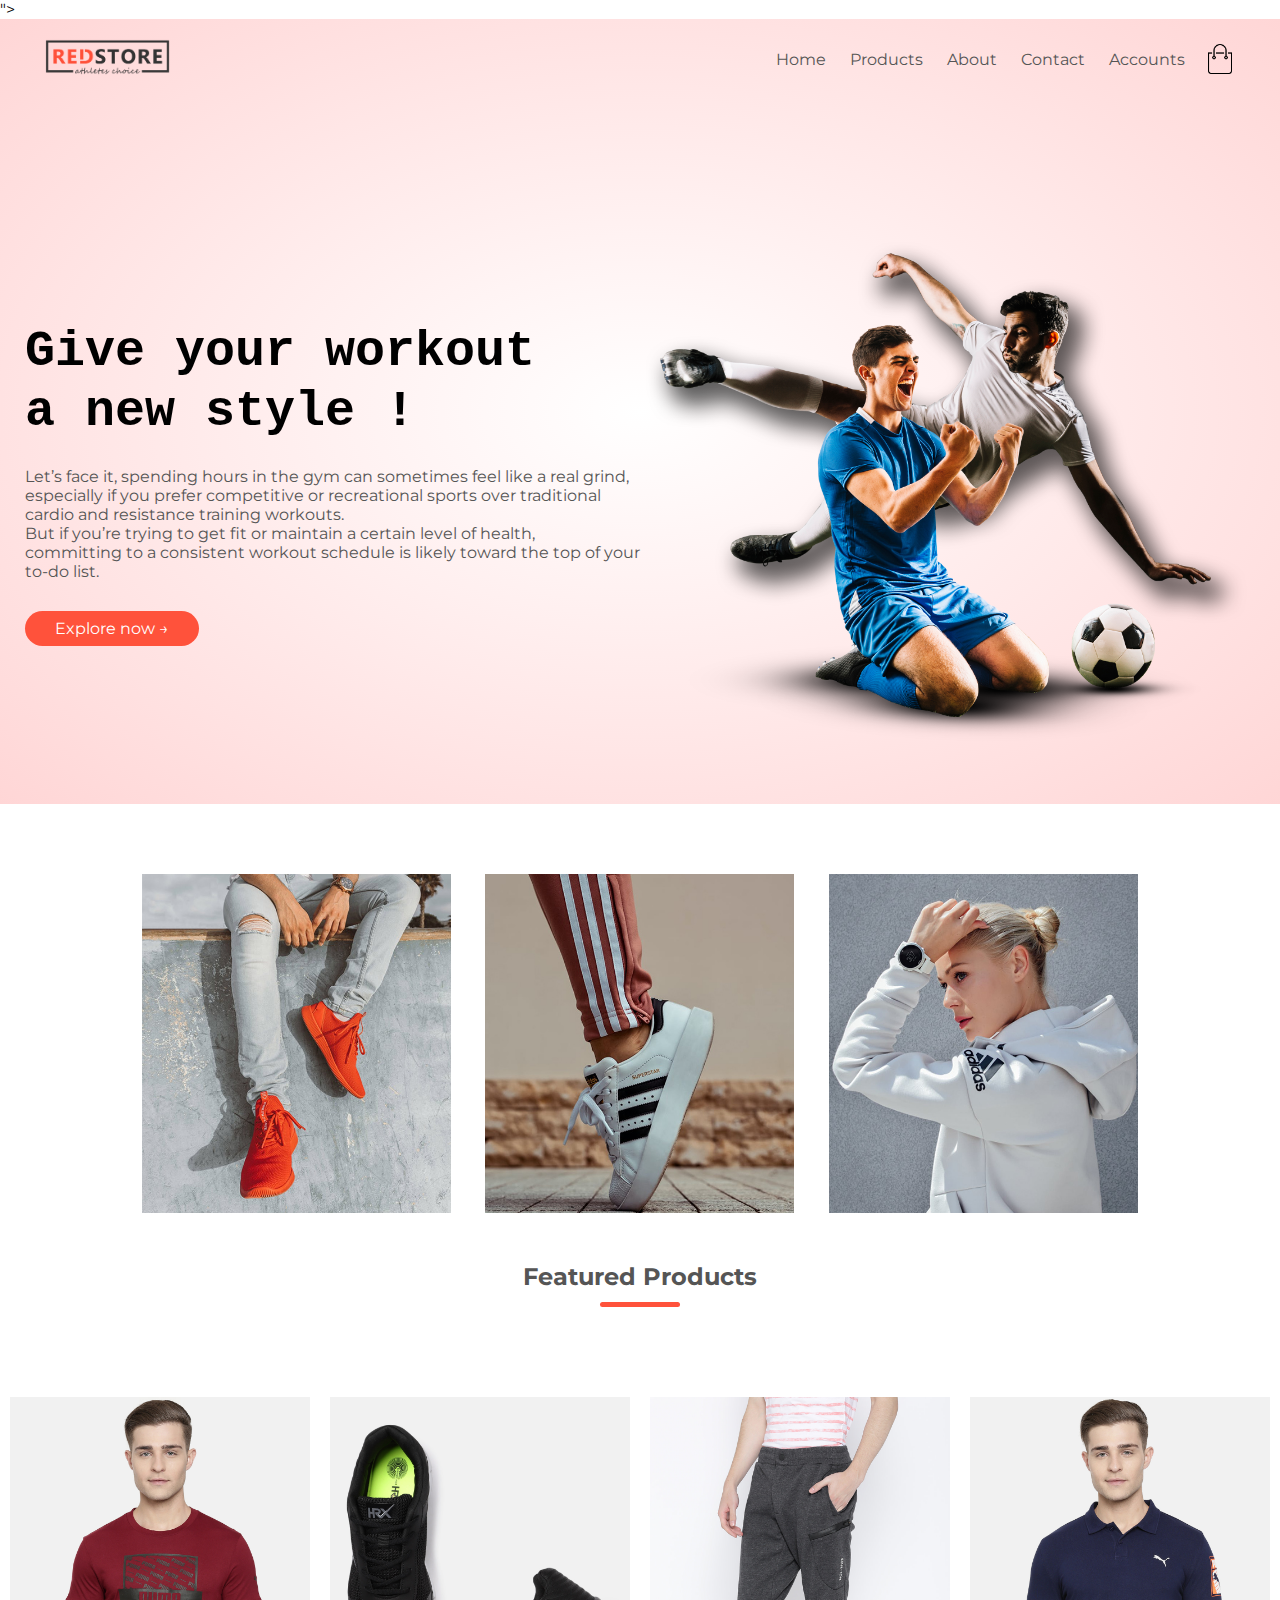
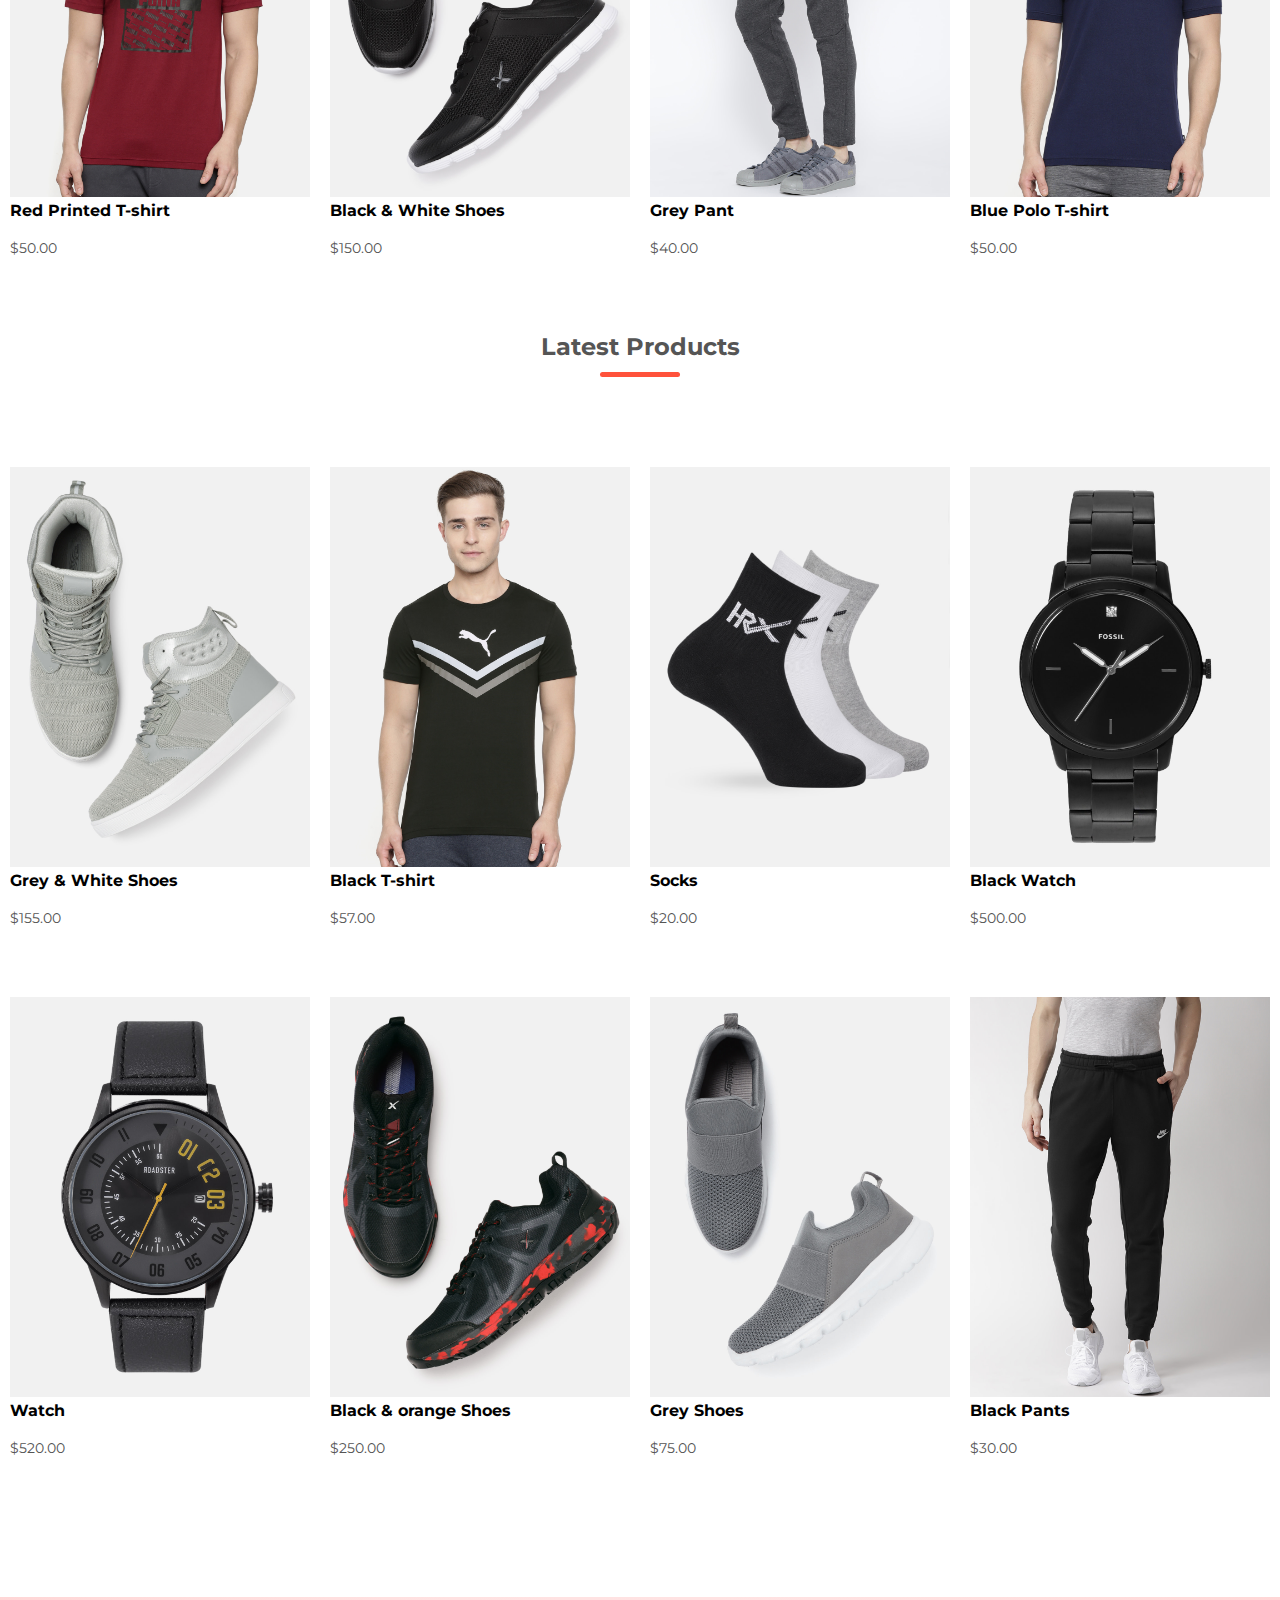
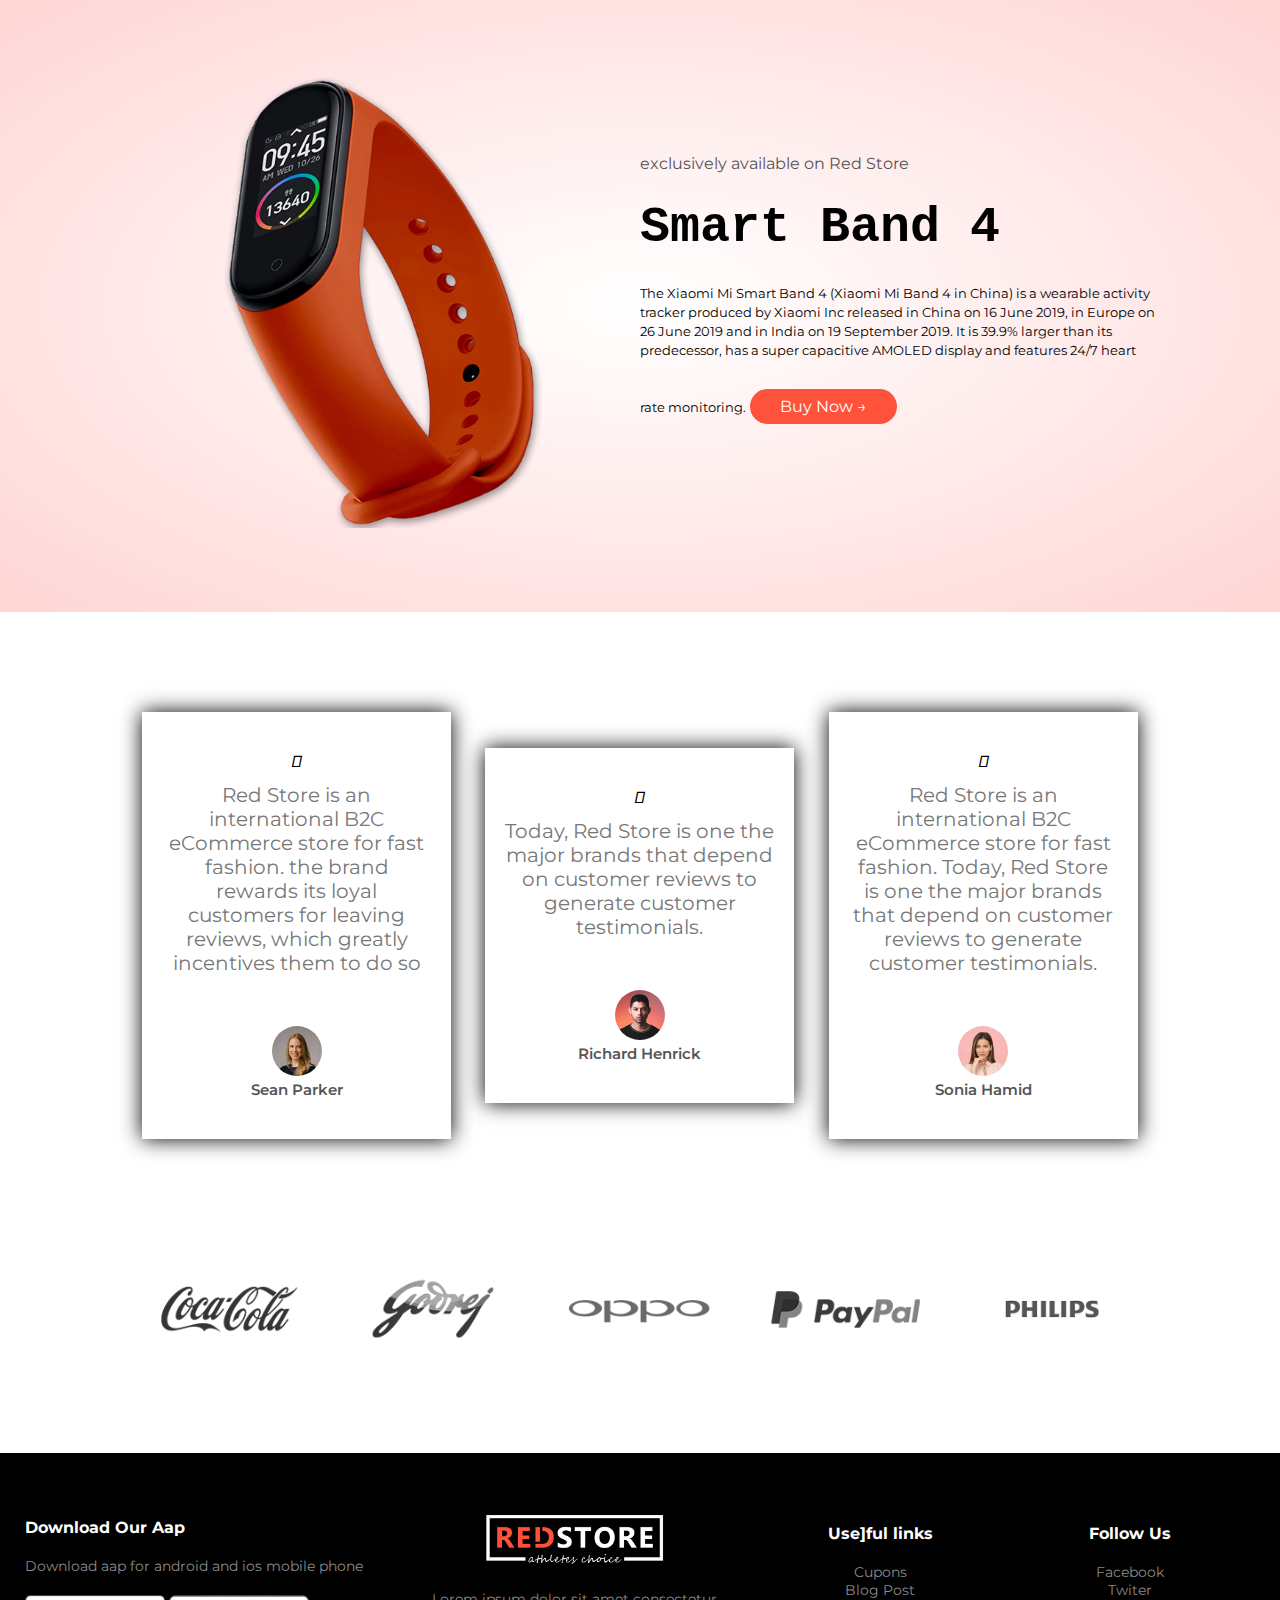
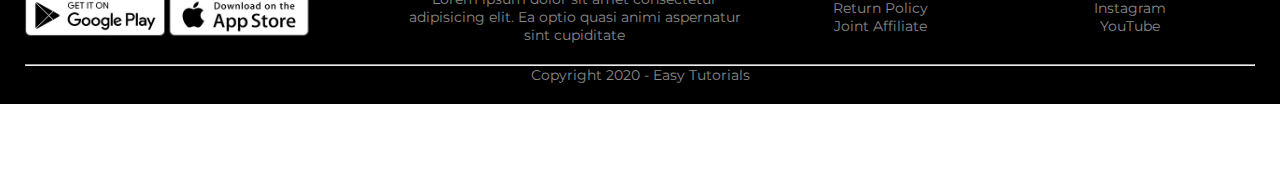
==== index.html @ 8bb23957 "first commit" ====
<!DOCTYPE html>
<html lang="en">
<head>
    <meta charset="UTF-8">
    <meta name="viewport" content="width=device-width, initial-scale=1.0">
    <title>Sadiastore </title>
    <link rel="stylesheet" href="style.css">
    <link rel="stylesheet" href="link rel="preconnect href="https://fonts.googleapis.com">
    <link rel="preconnect" href="https://fonts.gstatic.com" crossorigin>
    <link href="https://fonts.googleapis.com/css2?family=Montserrat:wght@200;300;500;600;700&display=swap" rel="stylesheet">">
    <link rel="stylesheet" href="css/all.min.css">
    <link rel="stylesheet" href="css/fontawesome.min.css">
    <link rel="stylesheet" href="css/all.css">
    <link rel="stylesheet" href="css/webfonts/fa-brands-400.ttf">
    <link rel="stylesheet" href="css/webfonts/fa-brands-400.woff2">
    <link rel="stylesheet" href="css/webfonts/fa-regular-400.ttf">
    <link rel="stylesheet" href="css/webfonts/fa-regular-400.woff2">
    <link rel="stylesheet" href="css/webfonts/fa-solid-900.ttf">
    <link rel="stylesheet" href="css/webfonts/fa-solid-900.woff2">
    <link rel="stylesheet" href="css/webfonts/fa-v4compatibility.ttf">
    <link rel="stylesheet" href="css/webfonts/fa-v4compatibility.woff2">
  
</head>
<body> 
<div class="header"> 
    <div class="container">
        <div class="navbar">
        <div class="logo">
            <img src="image/logo.png" width="125px">
        </div>
        <nav>
            <ul id="MenuItems">
                <li><a href="">Home</a></li>
                <li><a href="">Products</a></li>
                <li><a href="">About</a></li>
                <li><a href="">Contact</a></li>
                <li><a href="">Accounts</a></li>
            </ul>
        </nav>
        <img src="image/cart.png" width="30px" height="30px">
        <img src="image/menu.png" class="menu-icon" onclick="menutoggle()">    
        </div>
 
    <div class="row">
        <div class="col-2">
            <h1>Give your workout <br> a new style !</h1>
            <p>Let’s face it, spending hours in the gym can sometimes feel like a real grind, <br> especially if you prefer competitive or recreational sports over traditional cardio and resistance training workouts. <br> But if you’re trying to get fit or maintain a certain level of health, <br> committing to a consistent workout schedule is likely toward the top of your to-do list.</p>
            <a href=""class="btn"> Explore now &#8594;</a>
        </div>
        <div class="col-2">
            <img src="image/image1.png" alt="">
        </div>
    </div>
  </div> 
</div>
  <!-----featured catagories------>
  <div class="catagories">
   <div class="small-container"><div class="row">
    <div class="col-3">
        <img src="image/category-1.jpg">
    </div>
    <div class="col-3">
        <img src="image/category-2.jpg">
    </div>
    <div class="col-3">
        <img src="image/category-3.jpg">
    </div>        
</div>
      </div>
 <!-----featured products------> 
 <div class="small-Container">
    <h2 class="title">Featured Products</h2>
    <div class="row">
        <div class="col-4">
            <img src="image/product-1.jpg">
            <h4>Red Printed T-shirt</h4>
            <div class="rating">
                <i class="fa-solid fa-star"></i>   
                <i class="fa-solid fa-star"></i>
                <i class="fa-solid fa-star"></i>
                <i class="fa-solid fa-star"></i>
                <i class="fa-solid fa-star"></i>
            </div>
            <p>$50.00</p>
        </div>
        <div class="col-4">
            <img src="image/product-2.jpg">
            <h4>Black & White Shoes</h4>
            <div class="rating">
                <i class="fa-solid fa-star"></i>   
                <i class="fa-solid fa-star"></i>
                <i class="fa-solid fa-star"></i>
                <i class="fa-solid fa-star"></i>
                <i class="fa-solid fa-star"></i>
            </div>
            <p>$150.00</p>
        </div>
        <div class="col-4">
            <img src="image/product-3.jpg">
            <h4>Grey Pant</h4>
            <div class="rating">
                <i class="fa-solid fa-star"></i>   
                <i class="fa-solid fa-star"></i>
                <i class="fa-solid fa-star"></i>
                <i class="fa-solid fa-star"></i>
                <i class="fa-solid fa-star"></i>
            </div>
            <p>$40.00</p>
        </div>
        <div class="col-4">
            <img src="image/product-4.jpg">
            <h4>Blue Polo T-shirt</h4>
            <div class="rating">
                <i class="fa-solid fa-star"></i>   
                <i class="fa-solid fa-star"></i>
                <i class="fa-solid fa-star"></i>
                <i class="fa-solid fa-star"></i>
                <i class="fa-solid fa-star"></i>
            </div>
            <p>$50.00</p>
        </div>

    </div>
    <h2 class="title">Latest Products</h2>
    <div class="row">
        <div class="col-4">
            <img src="image/product-5.jpg">
            <h4>Grey & White Shoes</h4>
            <div class="rating">
                <i class="fa-solid fa-star"></i>   
                <i class="fa-solid fa-star"></i>
                <i class="fa-solid fa-star"></i>
                <i class="fa-solid fa-star"></i>
                <i class="fa-solid fa-star"></i>
            </div>
            <p>$155.00</p>
        </div>
        <div class="col-4">
            <img src="image/product-6.jpg">
            <h4>Black T-shirt</h4>
            <div class="rating">
                <i class="fa-solid fa-star"></i>   
                <i class="fa-solid fa-star"></i>
                <i class="fa-solid fa-star"></i>
                <i class="fa-solid fa-star"></i>
                <i class="fa-solid fa-star"></i>
            </div>
            <p>$57.00</p>
        </div>
        <div class="col-4">
            <img src="image/product-7.jpg">
            <h4>Socks</h4>
            <div class="rating">
                <i class="fa-solid fa-star"></i>   
                <i class="fa-solid fa-star"></i>
                <i class="fa-solid fa-star"></i>
                <i class="fa-solid fa-star"></i>
                <i class="fa-solid fa-star"></i>
            </div>
            <p>$20.00</p>
        </div>
        <div class="col-4">
            <img src="image/product-8.jpg">
            <h4>Black Watch</h4>
            <div class="rating">
                <i class="fa-solid fa-star"></i>   
                <i class="fa-solid fa-star"></i>
                <i class="fa-solid fa-star"></i>
                <i class="fa-solid fa-star"></i>
                <i class="fa-solid fa-star"></i>
            </div>
            <p>$500.00</p>
            </div>
            <div class="row">
                <div class="col-4">
                    <img src="image/product-9.jpg">
                    <h4>Watch</h4>
                    <div class="rating">
                        <i class="fa-solid fa-star"></i>   
                        <i class="fa-solid fa-star"></i>
                        <i class="fa-solid fa-star"></i>
                        <i class="fa-solid fa-star"></i>
                        <i class="fa-solid fa-star"></i>
                    </div>
                    <p>$520.00</p>
                </div>
                <div class="col-4">
                    <img src="image/product-10.jpg">
                    <h4>Black & orange Shoes</h4>
                    <div class="rating">
                        <i class="fa-solid fa-star"></i>   
                        <i class="fa-solid fa-star"></i>
                        <i class="fa-solid fa-star"></i>
                        <i class="fa-solid fa-star"></i>
                        <i class="fa-solid fa-star"></i>
                    </div>
                    <p>$250.00</p>
                </div>
                <div class="col-4">
                    <img src="image/product-11.jpg">
                    <h4>Grey Shoes</h4>
                    <div class="rating">
                        <i class="fa-solid fa-star"></i>   
                        <i class="fa-solid fa-star"></i>
                        <i class="fa-solid fa-star"></i>
                        <i class="fa-solid fa-star"></i>
                        <i class="fa-solid fa-star"></i>
                    </div>
                    <p>$75.00</p>
                </div>
                <div class="col-4">
                    <img src="image/product-12.jpg">
                    <h4>Black Pants</h4>
                    <div class="rating">
                        <i class="fa-solid fa-star"></i>   
                        <i class="fa-solid fa-star"></i>
                        <i class="fa-solid fa-star"></i>
                        <i class="fa-solid fa-star"></i>
                        <i class="fa-solid fa-star"></i>
                    </div>
                    <p>$30.00</p>
                </div>
        </div>
 </div>
<!-----------offer------------->
<div class="offer">
    <div class="small-container">
        <div class="row">
            <div class="col-2">
                <img src="image/exclusive.png" class="offer-img">
            </div>
            <div class="col-2">
                <p>exclusively available on Red Store</p>
                <h1>Smart Band 4</h1>
                <small>The Xiaomi Mi Smart Band 4 (Xiaomi Mi Band 4 in China) is a wearable activity tracker produced by Xiaomi Inc released in China on 16 June 2019, in Europe on 26 June 2019 and in India on 19 September 2019. It is 39.9% larger than its predecessor, has a super capacitive AMOLED display and features 24/7 heart rate monitoring.</small>
                <a href="" class="btn">Buy Now &#8594;</a>
            </div>
        </div>
    </div>
</div>

<!-------------testimonial---------------->
<div class="testimonial">
    <div class="small-container">
        <div class="row">
            <div class="col-3">
                <i class="fa-quote-left"></i> 
                <p>Red Store is an international B2C eCommerce store for fast fashion.  the brand rewards its loyal customers for leaving reviews, which greatly incentives them to do so</p>
                <div class="rating">
                    <i class="fa-solid fa-star"></i>   
                    <i class="fa-solid fa-star"></i>
                    <i class="fa-solid fa-star"></i>
                    <i class="fa-solid fa-star"></i>
                    <i class="fa-solid fa-star"></i>
                </div>
                <img src="image/user-1.png">
                <h3>Sean Parker</h3>
            </div>
            <div class="col-3">
                <i class="fa-quote-left"></i> 
                <p> Today, Red Store is one the major brands that depend on customer reviews to generate customer testimonials.</p>
                <div class="rating">
                    <i class="fa-solid fa-star"></i>   
                    <i class="fa-solid fa-star"></i>
                    <i class="fa-solid fa-star"></i>
                    <i class="fa-solid fa-star"></i>
                    <i class="fa-solid fa-star"></i>
                </div>
                <img src="image/user-2.png">
                <h3>Richard Henrick</h3>
            </div>
            <div class="col-3">
                <i class="fa-quote-left"></i> 
                <p>Red Store is an international B2C eCommerce store for fast fashion. Today, Red Store is one the major brands that depend on customer reviews to generate customer testimonials. </p>
                <div class="rating">
                    <i class="fa-solid fa-star"></i>   
                    <i class="fa-solid fa-star"></i>
                    <i class="fa-solid fa-star"></i>
                    <i class="fa-solid fa-star"></i>
                    <i class="fa-solid fa-star"></i>
                </div>
                <img src="image/user-3.png">
                <h3>Sonia Hamid</h3>
            </div>
        </div>
    </div>
</div>
<!---------Brands------------------>
<div class="brands">
    <div class="small-container">
        <div class="row">
            <div class="col-5">
                <img src="image/logo-coca-cola.png" >
            </div>
            <div class="col-5">
                <img src="image/logo-godrej.png" >
            </div>
            <div class="col-5">
                <img src="image/logo-oppo.png" >
            </div>
            <div class="col-5">
                <img src="image/logo-paypal.png" >
            </div>
            <div class="col-5">
                <img src="image/logo-philips.png" >
            </div>
        </div>
    </div>
</div>
<!--------------------footer--------------------->
<div class="footer">
    <div class="container">
        <div class="row">
            <div class="footer-col-1">
                <h3>Download Our Aap</h3>
                <p>Download aap for android and ios mobile phone</p>
                <div class="aap-logo">
                    <img src="image/play-store.png">
                    <img src="image/app-store.png">
                </div>
            </div>
            <div class="footer-col-2">
                <img src="image/logo-white.png">
                <p>Lorem ipsum dolor sit amet consectetur adipisicing elit. Ea optio quasi animi aspernatur sint cupiditate </p>
            </div>
            <div class="footer-col-3">
                <h3>Use]ful links</h3>
                <ul>
                    <li>Cupons</li>
                    <li>Blog Post</li>
                    <li>Return Policy</li>
                    <li>Joint Affiliate</li>
                </ul>
            </div>
            <div class="footer-col-4">
                <h3>Follow Us</h3>
                <ul>
                    <li>Facebook</li>
                    <li>Twiter</li>
                    <li>Instagram</li>
                    <li>YouTube</li>
                </ul>
            </div>
        </div>
        <hr>
        <p class="copyright">Copyright 2020 - Easy Tutorials</p>

    </div>
</div>
<!---------Js for toggle menu----------->
<script> 
var MenuItems = document.getElementById("MenuItems");
MenuItems.style.maxHeight = "0px";
function menutoggle(){
    if(MenuItems.style.maxHeight == "0px")
    {
        MenuItems.style.maxHeight = "200px"
    }
    else
    {
        MenuItems.style.maxHeight = "0px"
    }
}
</script>
</body>
</html>
---- style.css ----
*{
    margin: 0;
    padding: 0;
    box-sizing: border-box;
}
body{
  font-family: 'Montserrat', sans-serif;
}
.navbar{
    display: flex;
    align-items: center;
    padding: 20px;
}
nav{
    flex: 1;
    text-align: right;
}
nav ul{
    display: inline-block;
    list-style-type: none;
}
nav ul li{
    display: inline-block;
    margin-right: 20px;
}
a{
    text-decoration: none;
    color: #555;

}
p{
    color: #555;
}
.container{
    max-width: 1300px;
    margin: auto;
    padding-left: 25px;
    padding-right: 25px;
}
.row{
    display: flex;
    align-items: center;
    flex-wrap: wrap;
    justify-content: space-around;
}
.col-2{
    flex-basis: 50%;
    min-width: 300px;
}
.col-2 img{
    max-width: 100%;
    padding: 50px 0;
}
.col-2 h1{
    font-size: 50px;
    line-height: 60px;
    margin: 25px 0;
    font-family: "Lucida Console", "Courier New", monospace;
}
.btn{
    display: inline-block;
    background: #ff523b;
    color: #fff;
    padding: 8px 30px;
    margin: 30px 0;
    border-radius: 30px;
    transition: background 0.5s;
}
.btn:hover{
    background: #563434;
}
.header{
    background: radial-gradient(#fff,#ffd6d6 );
}
.header .row{
    margin-top: 70px;
}
.catagories{
    margin: 70px 0;
}
.col-3{
    flex-basis: 30%;
    min-width: 250px;
    margin-bottom: 30px;
}
.col-3 img{
    width: 100%;
}
.small-container{
    max-width: 1080px;
    margin: auto;
    padding-left: 25px;
    padding-right: 25px;
}
.col-4{
    flex-basis: 25%;
    padding: 10px;
    min-width: 200px;
    margin-bottom: 50px;
    transition: transform 0.5s;
}
.col-4 img{
    width: 100%;
}
.title{
    text-align: center;
    margin: 0 auto 80px;
    position: relative;
    line-height: 60px;
    color: #555;
}
.title::after{
    content:'' ;
    background: #ff523b;
    width: 80px;
    height: 5px;
    border-radius: 5px;
    position: absolute;
    bottom: 0;
    left: 50%;
    transform: translateX(-50%);
}
.h4{
    color: #555;
    font-weight: normal;
}
.col-4 p{
    font-size: 14px;
}
.rating.fa{
    color: #ff523b;
}
.col-4:hover{
    transform: translateY(-5px);
}
.offer{
    background: radial-gradient(#fff,#ffd6d6 ); 
    margin-top: 80px;
    padding: 30px 0;
   }
 .col-2.offer-img{
    padding: 50px;
 }  
 .small{
    color: #555;
 }
.testimonial{
    padding-top: 100px;
}
.testimonial .col-3{
    text-align: center;
    padding: 40px 20px;
    box-shadow: 0 0 20px 0px rgba(0, 0, 0, 1);
    cursor: pointer;
    transition: transform 0.5s;
}
.testimonial .col-3 img{
    width: 50px;
    margin-top: 20px;
    border-radius: 50%;
}
.testimonial .col-3:hover{
    transform: translateY(-10px);
}
.col-3 p{
    font-size: 20px;
    margin: 12px 0;
    color: #777;
}
.testimonial .col-3 h3{
    font-weight: 600;
    color: #555;
    font-size: 15px;
}
.brands{
    margin: 100px auto;
}
.col-5{
    width: 160px;
}
.col-5 img{
    width: 100%;
    cursor: pointer;
    filter: grayscale(100%);
}
.col-5 img:hover{
    filter: grayscale(0%);
}
/*-----------------footer---------------------*/
.footer{
    background: #000;
    color: #8a8a8a;
    font-size: 14px;
    padding: 60px 0 20px;
}
.footer p{
    color: #8a8a8a;  
}
.footer h3{
    color: #fff;
    margin-bottom: 20px;
}
.footer-col-1 , .footer-col-2 , .footer-col-3, .footer-col-4{
    min-width: 250px;
    margin-bottom: 20px;
}
.footer-col-1{
    flex-basis: 30%;
}
.footer-col-2{
    flex: 1;
    text-align: center;
}
.footer-col-2 img{
    width: 180px;
    margin-bottom: 20px;
}
.footer-col-3, .footer-col-4{
    flex-basis: 12%;
    text-align: center;
}
ul{
    list-style-type: none;
}
.aap-logo{
    margin-top: 20px;
}
.aap-logo img{
    width: 140px;
}
.footer.hr{
    border: none;
    background: #b5b5b5;
    height: 1px;
    margin: 20px 0;
}
.copyright{
    text-align: center;
}
.menu-icon{
    width: 28px;
    margin-left: 20px;
    display: none;
}
/*---media query------*/
@media only screen and (max-width: 800px)
{
    nav ul{ 
        position: absolute;
        top: 70px;
        left: 0;
        background: #333;
        width: 100%;
        overflow: hidden;
        transition: max-height 0.5s;
    }
    nav ul li{
        display: block;
        margin-right: 50px;
        margin-top: 10px;
        margin-bottom: 10px;

    }
    nav ul li a{
        color: #fff;
    }
    .menu-icon{
        display: block;
        cursor: pointer;
    }
}
/*----------------all products ---------------*/
.row-2{
    justify-content: space-between;
    margin: 100px auto 50px;
}
select{
    border: 1px solid #ff523b;
    padding: 5px;
}
select:focus{
    outline: none;
}




/*---media query for less than 600 screen size------*/
@media only screen and (max-width: 600px)  
{
    .row{
        text-align: center;
        }
        .col-2 , .col-3 , .col-4{
            flex-basis: 100%;
        }
}
.page-btn{
    margin-bottom: 0 auto 80px;
    margin:0 auto 80px ;
}
.page-btn span{
    display: inline-block;
    border: 1px solid #ff523b;
    margin-left: 10px;
    width: 40px;
    height: 40px;
    text-align: center;
    line-height: 40px;
    cursor: pointer;
}
.page-btn span:hover{
    background: #ff523b;
    color: #fff;
}
/*---Single Product Details------*/
.single-product{
    margin-top: 80px;
}
.single-product .col-2 img{
    padding: 0;
}
.single-product .col-2 {
    padding: 20px;
}
.single-product h4{
    margin: 20px 0;
    font-size: 22px;
    font-weight: bold;
}
.single-product select   {
    display: block;
    padding: 10;
    margin-top: 20px;
}
.single-product input {
    width: 50;
    height: 40;
    padding-left: 10px;
    font-size: 20px;
    margin-right: 10px;
    border: px solid #ff523b;
}
input:focus{
    outline: none;
}
.small-img-row{
    display: flex;
    justify-content: space-between;
}
.small-img-col{
    flex-basis: 24%;
    cursor: pointer;
}
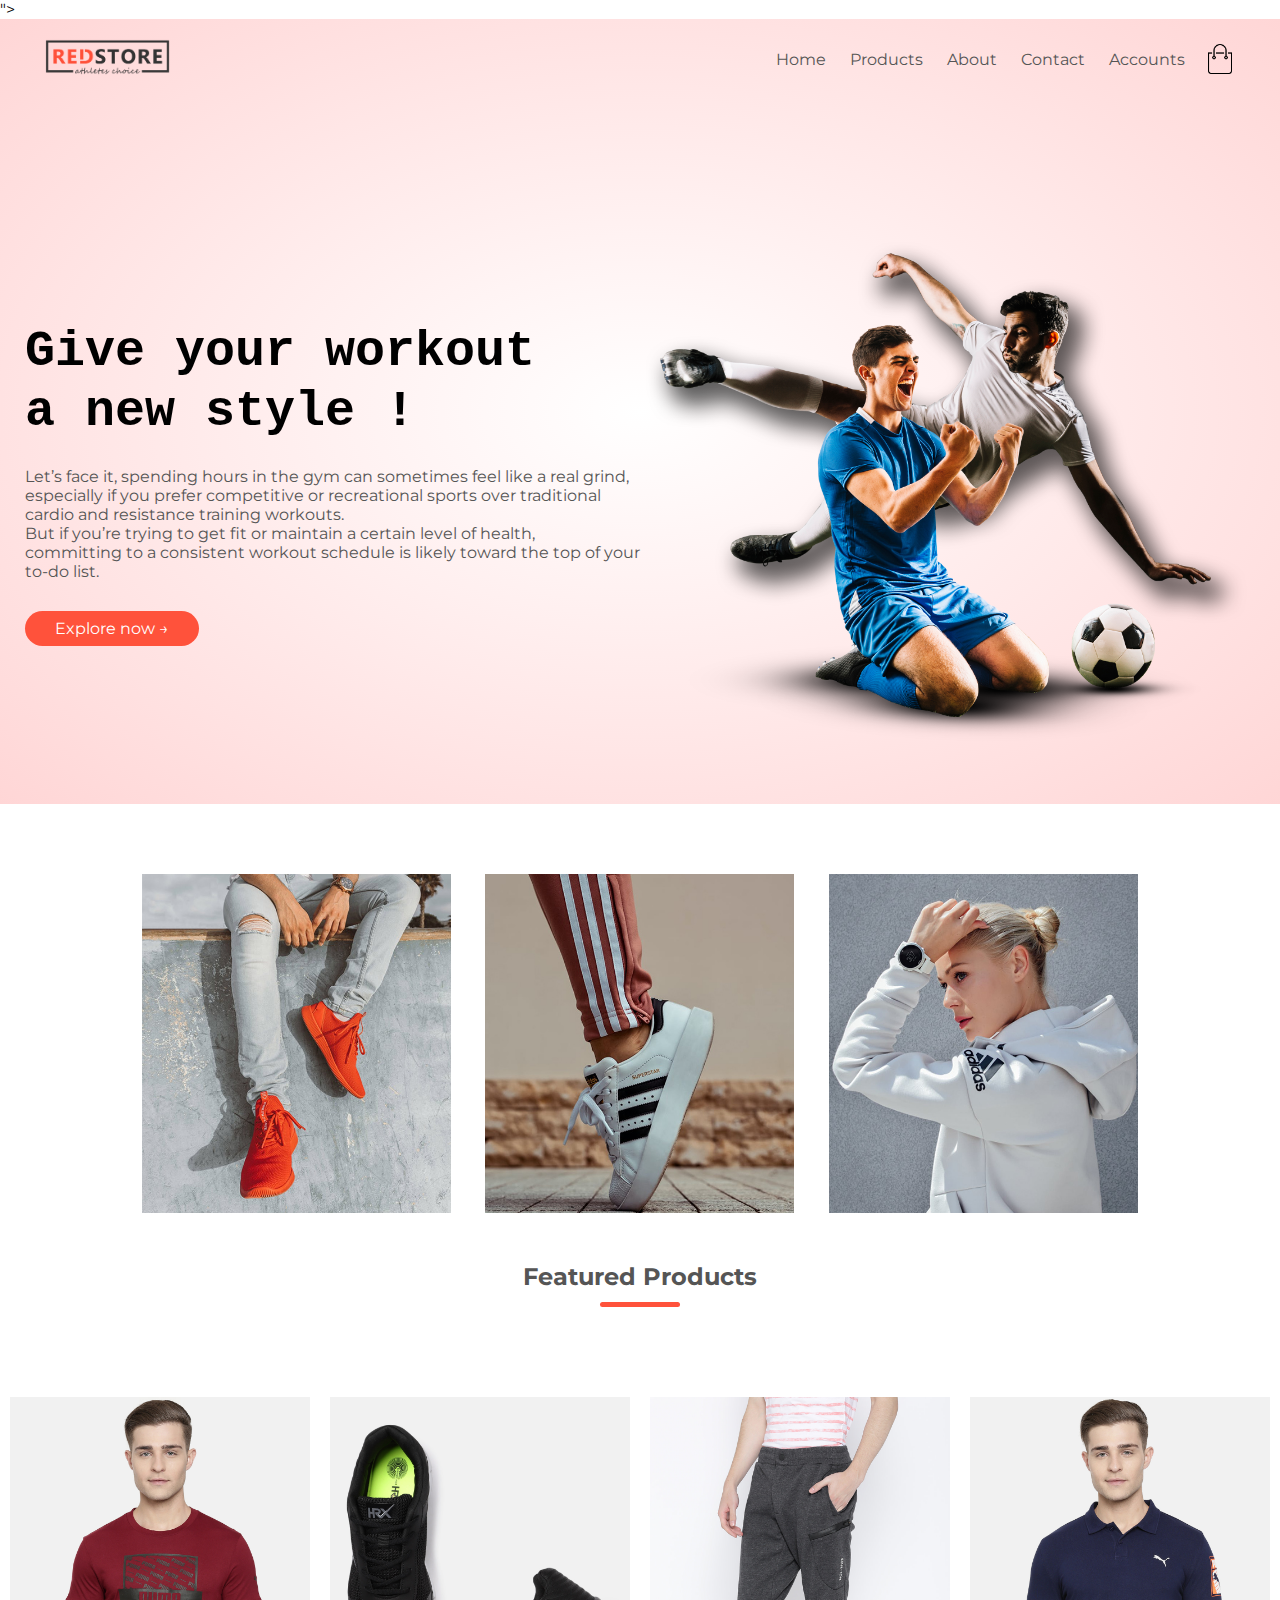
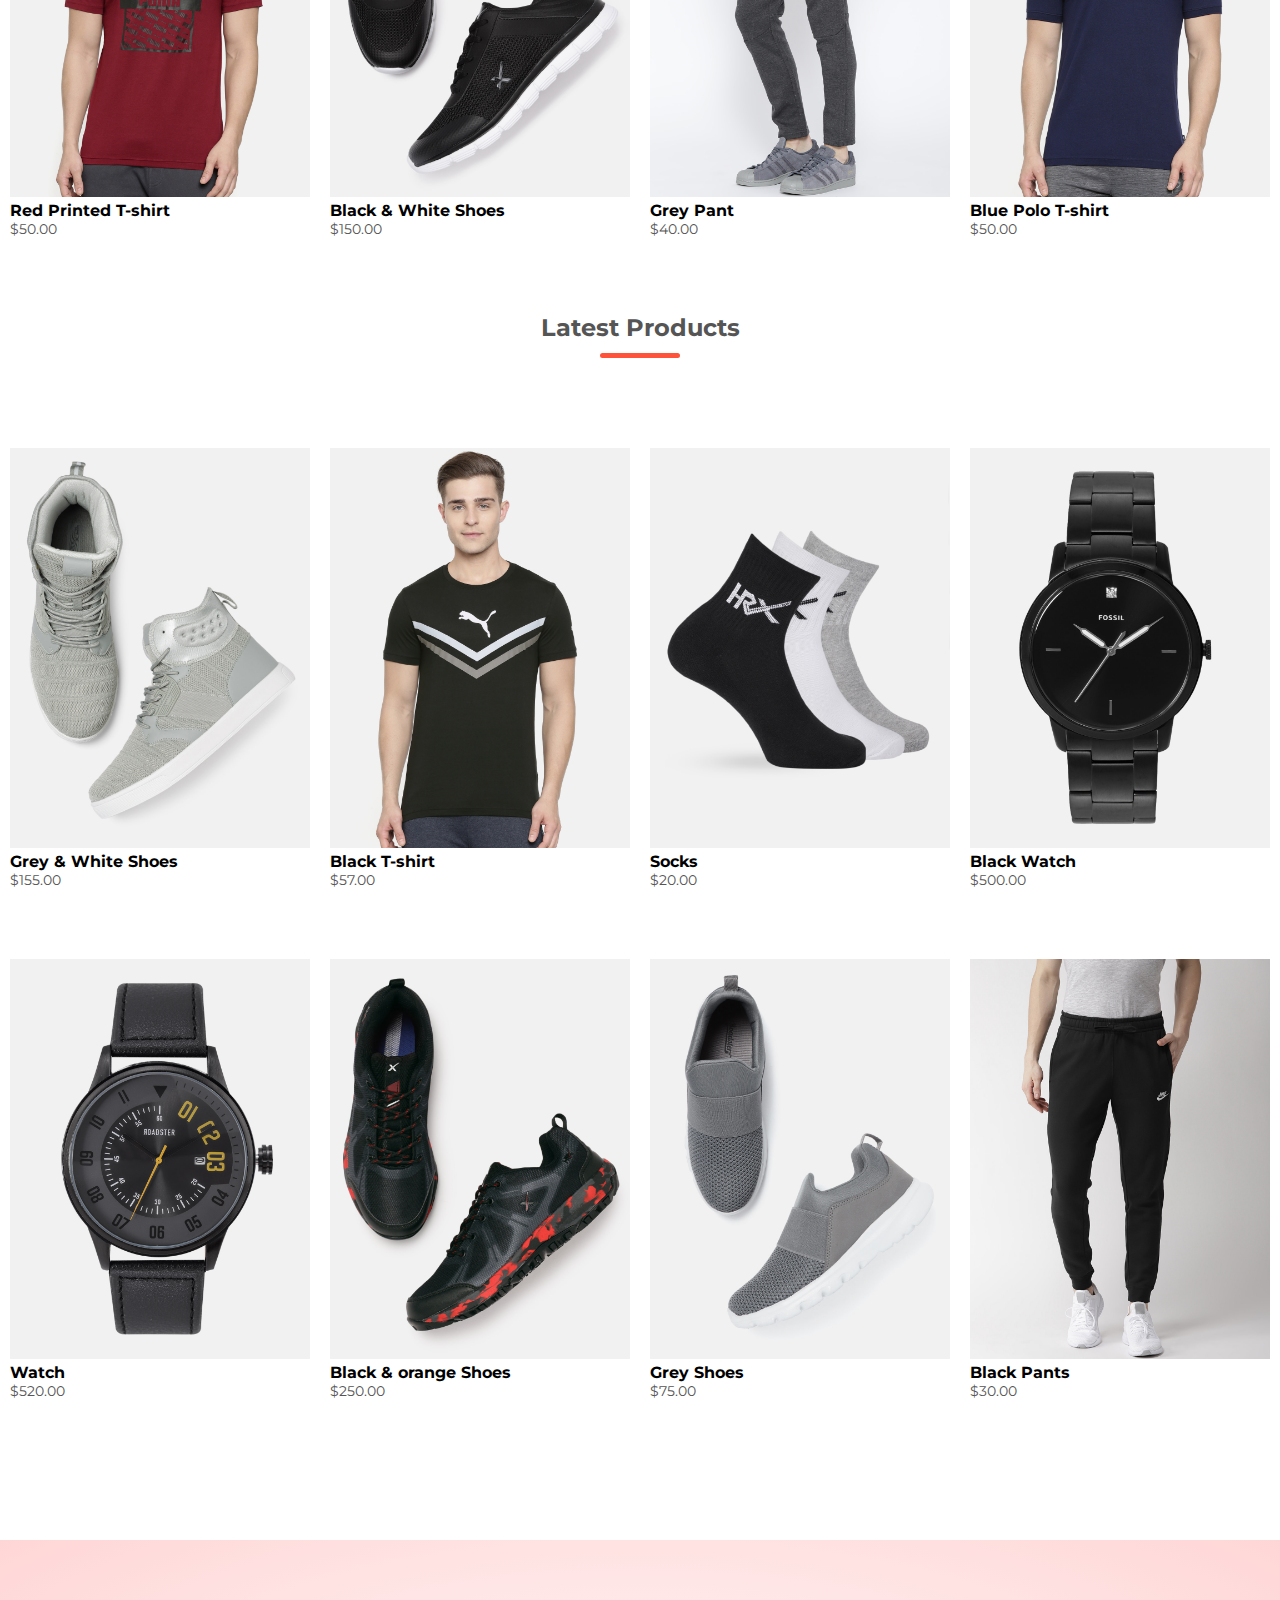
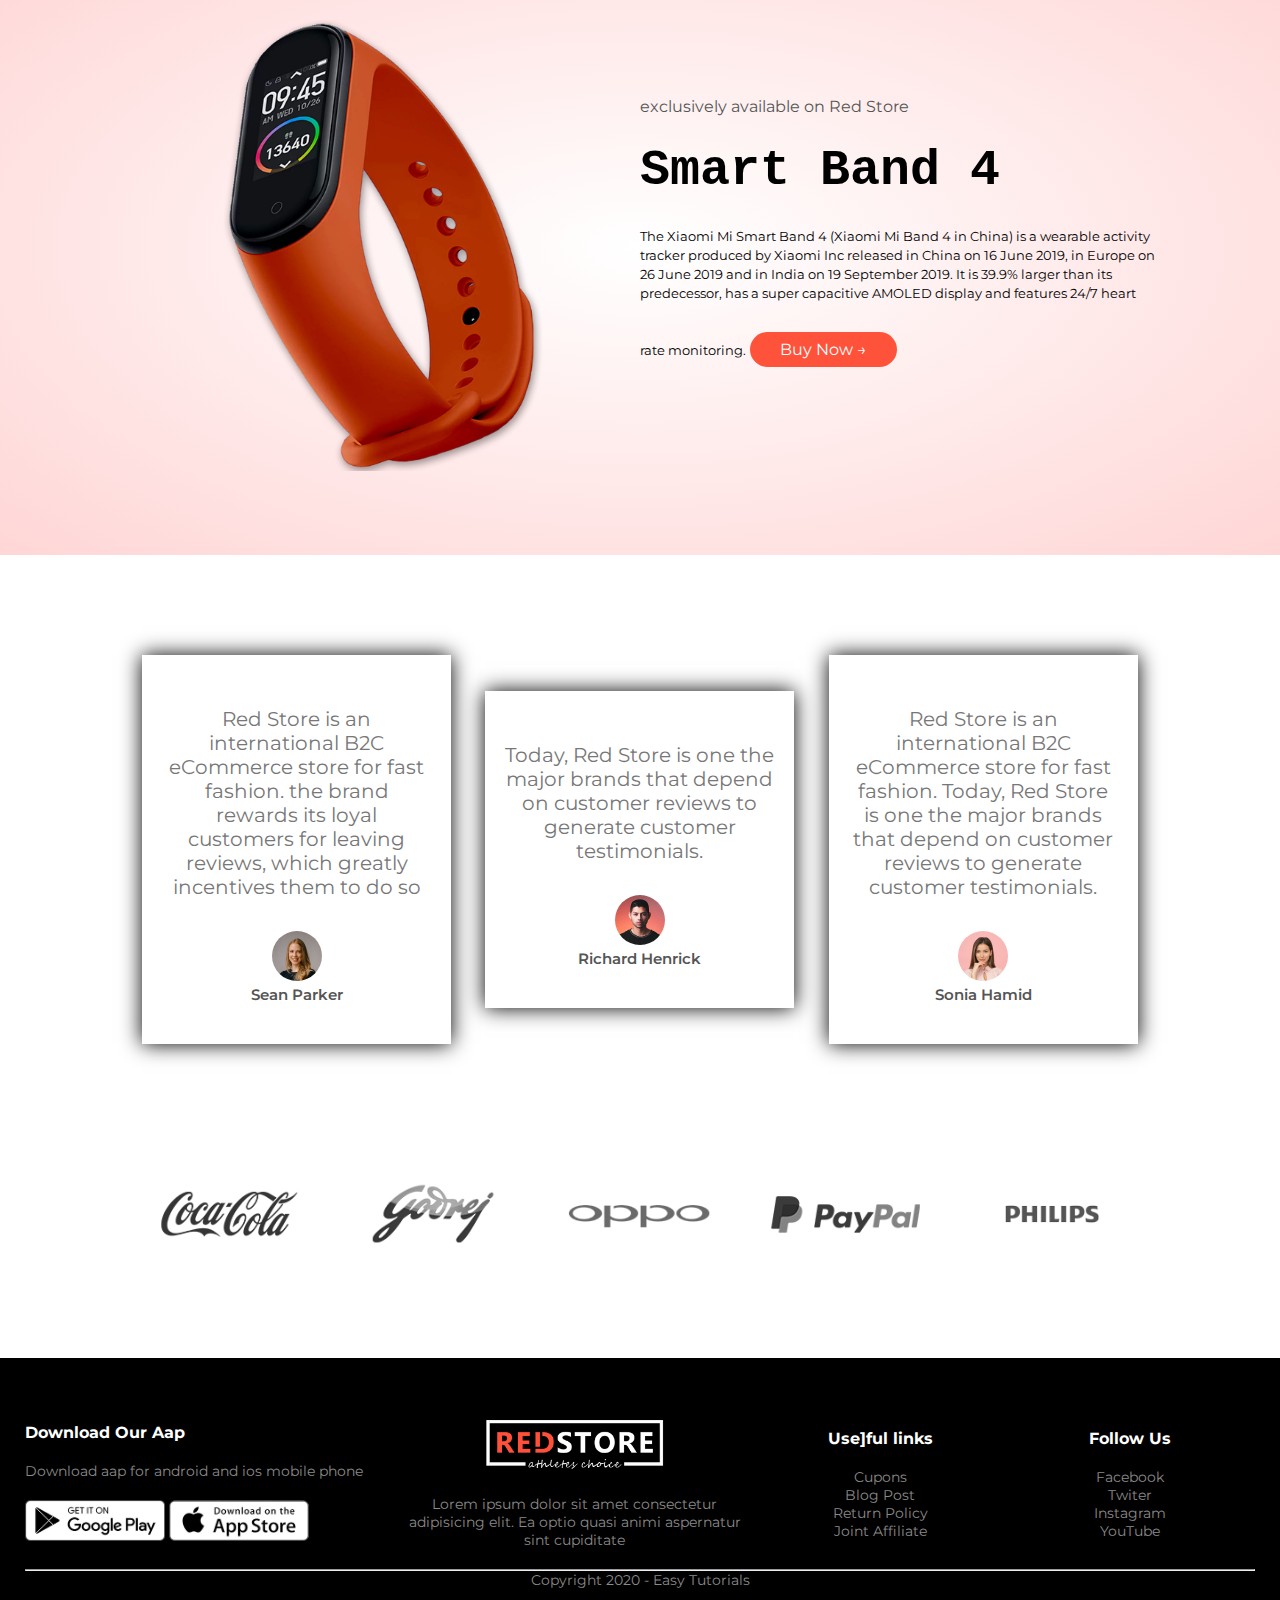
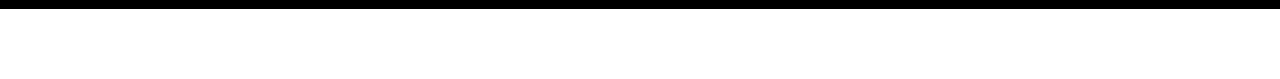
==== commit 404d96fb: "first commit" ====
--- a/index.html
+++ b/index.html
@@ -8,17 +8,7 @@
     <link rel="stylesheet" href="link rel="preconnect href="https://fonts.googleapis.com">
     <link rel="preconnect" href="https://fonts.gstatic.com" crossorigin>
     <link href="https://fonts.googleapis.com/css2?family=Montserrat:wght@200;300;500;600;700&display=swap" rel="stylesheet">">
-    <link rel="stylesheet" href="css/all.min.css">
-    <link rel="stylesheet" href="css/fontawesome.min.css">
-    <link rel="stylesheet" href="css/all.css">
-    <link rel="stylesheet" href="css/webfonts/fa-brands-400.ttf">
-    <link rel="stylesheet" href="css/webfonts/fa-brands-400.woff2">
-    <link rel="stylesheet" href="css/webfonts/fa-regular-400.ttf">
-    <link rel="stylesheet" href="css/webfonts/fa-regular-400.woff2">
-    <link rel="stylesheet" href="css/webfonts/fa-solid-900.ttf">
-    <link rel="stylesheet" href="css/webfonts/fa-solid-900.woff2">
-    <link rel="stylesheet" href="css/webfonts/fa-v4compatibility.ttf">
-    <link rel="stylesheet" href="css/webfonts/fa-v4compatibility.woff2">
+    
   
 </head>
 <body> 
